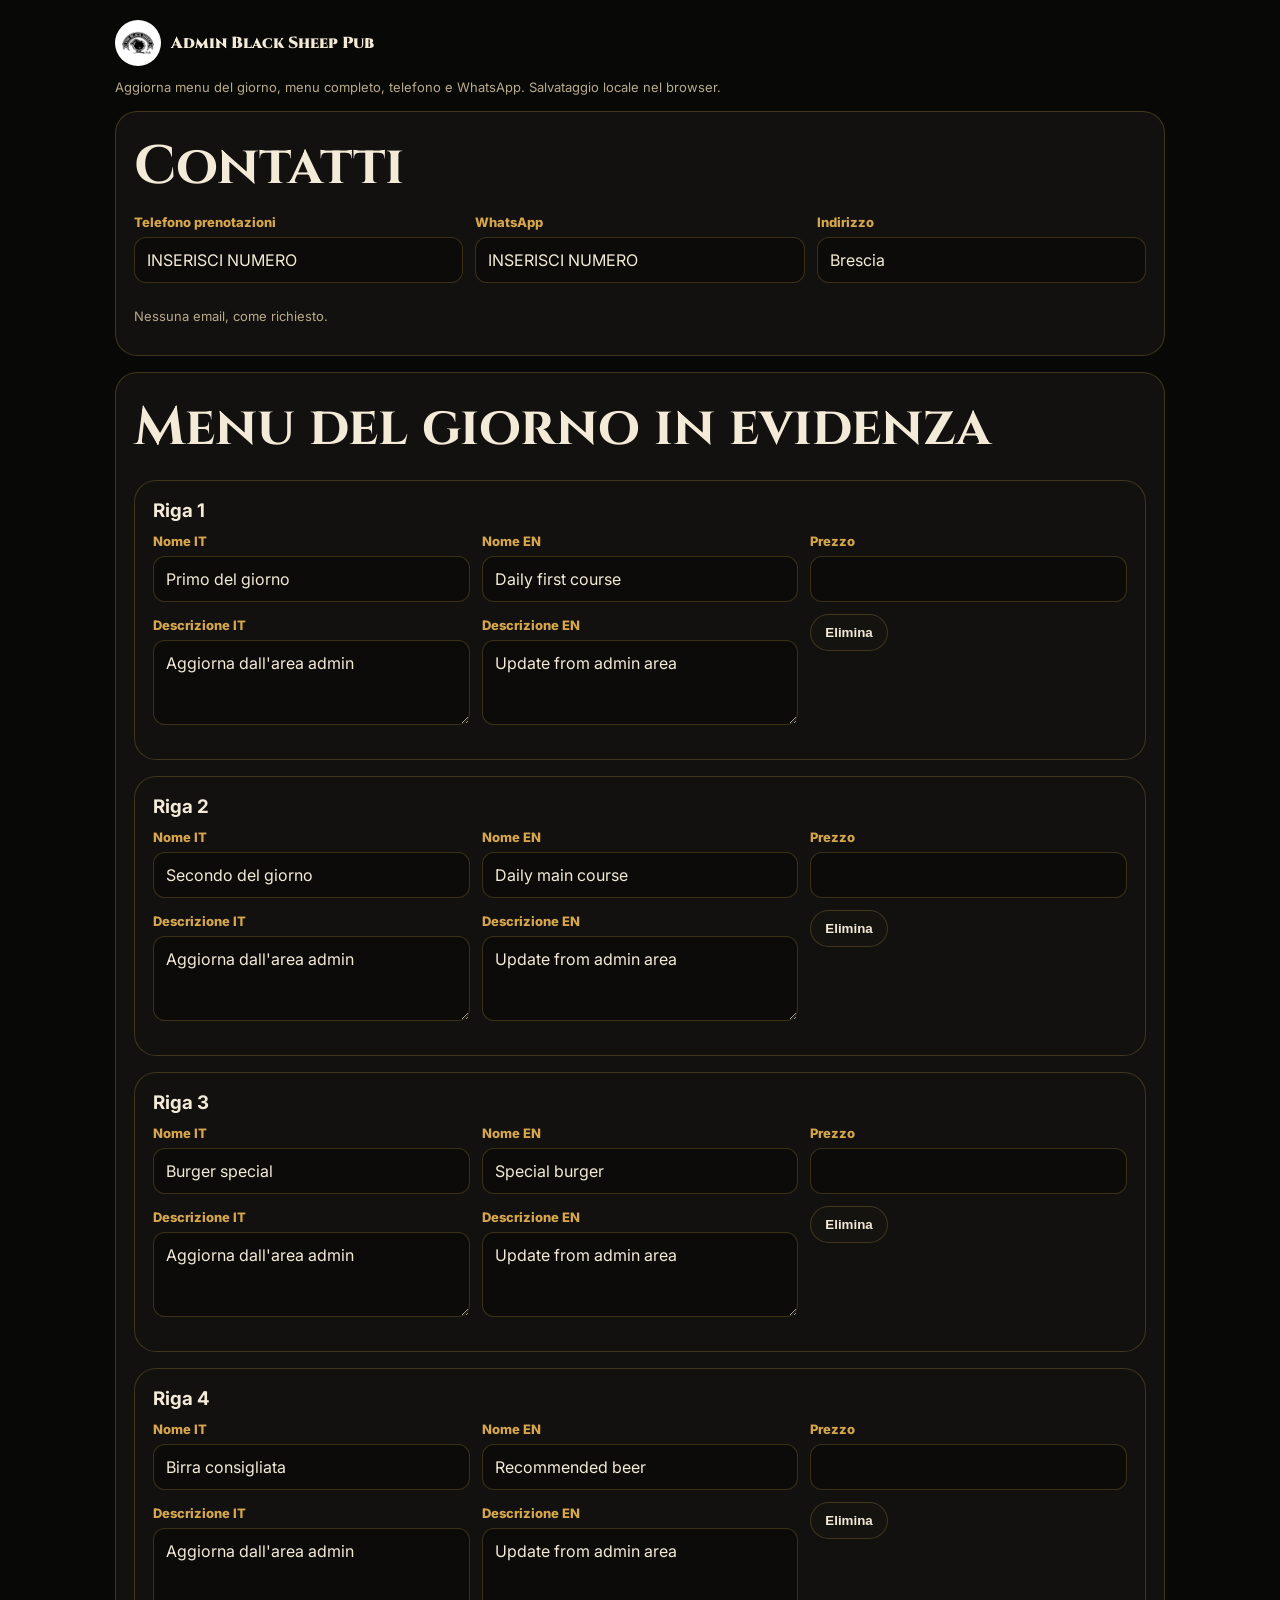
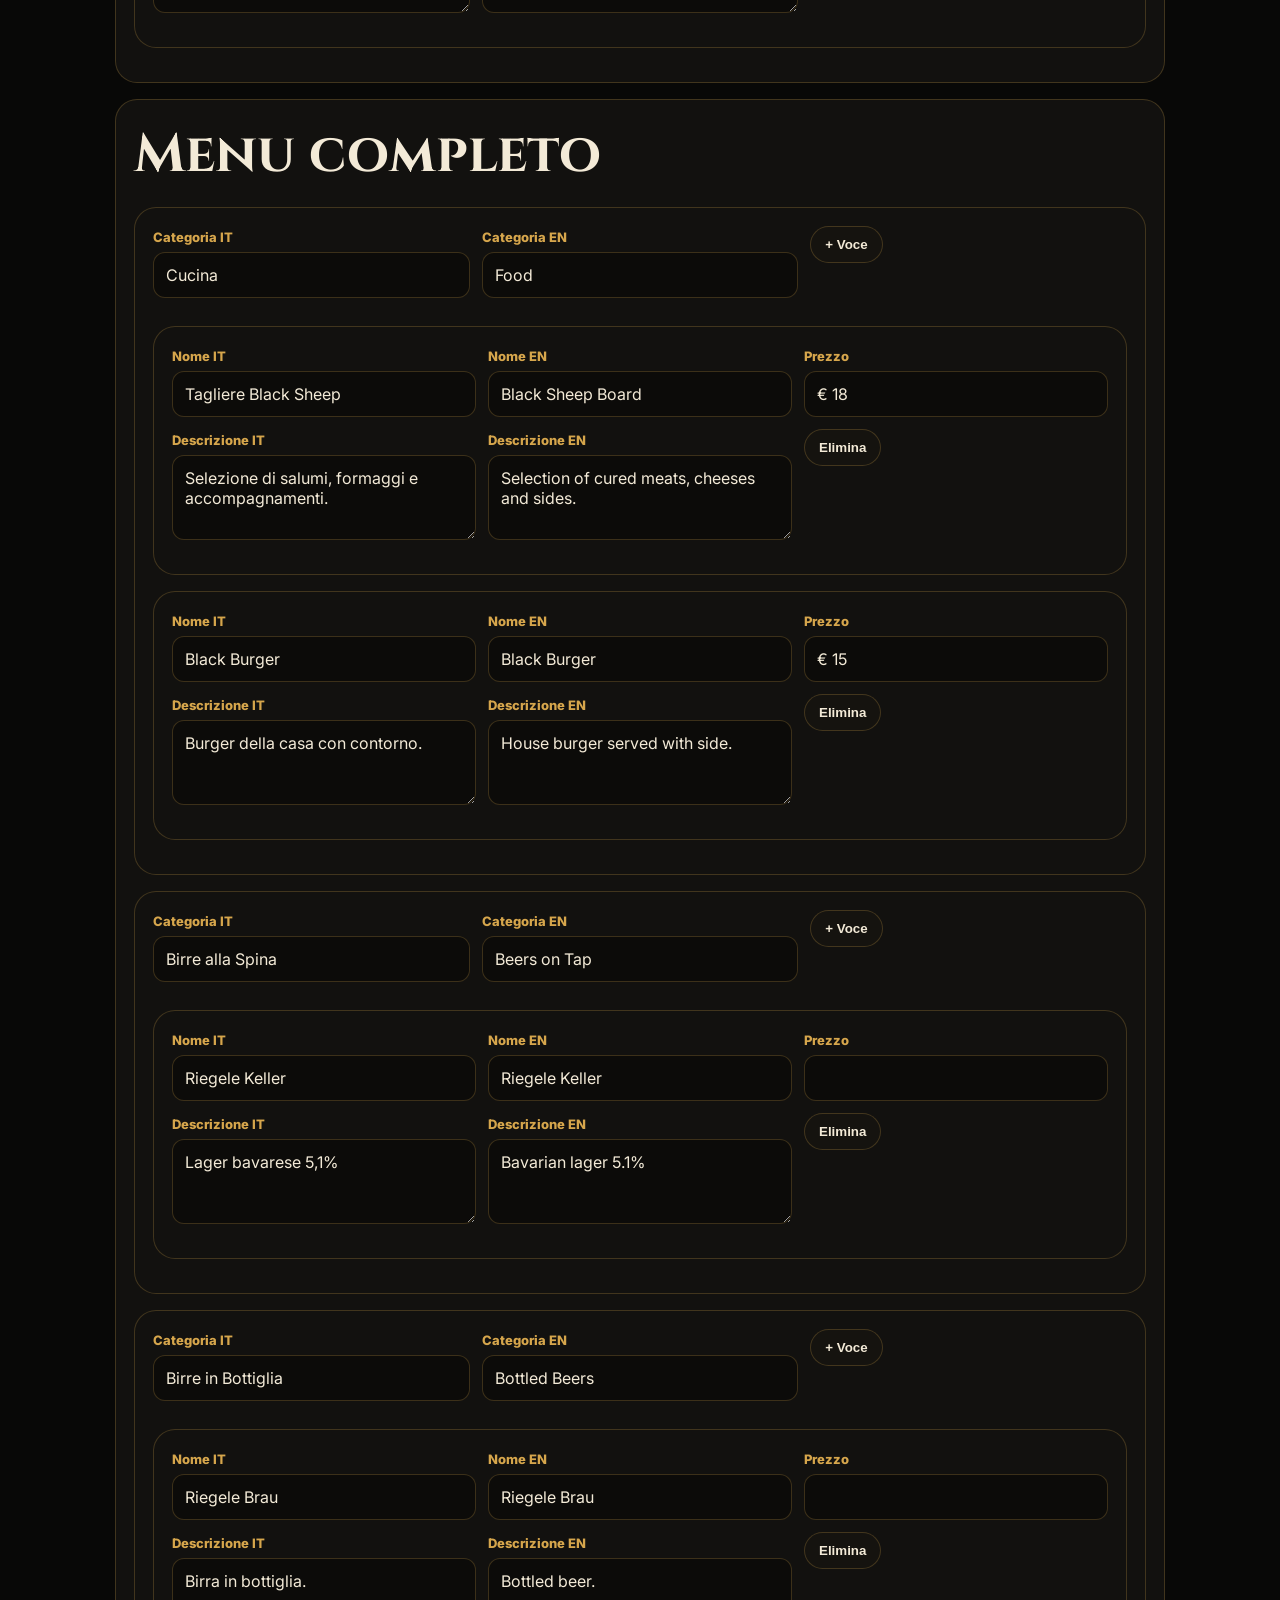
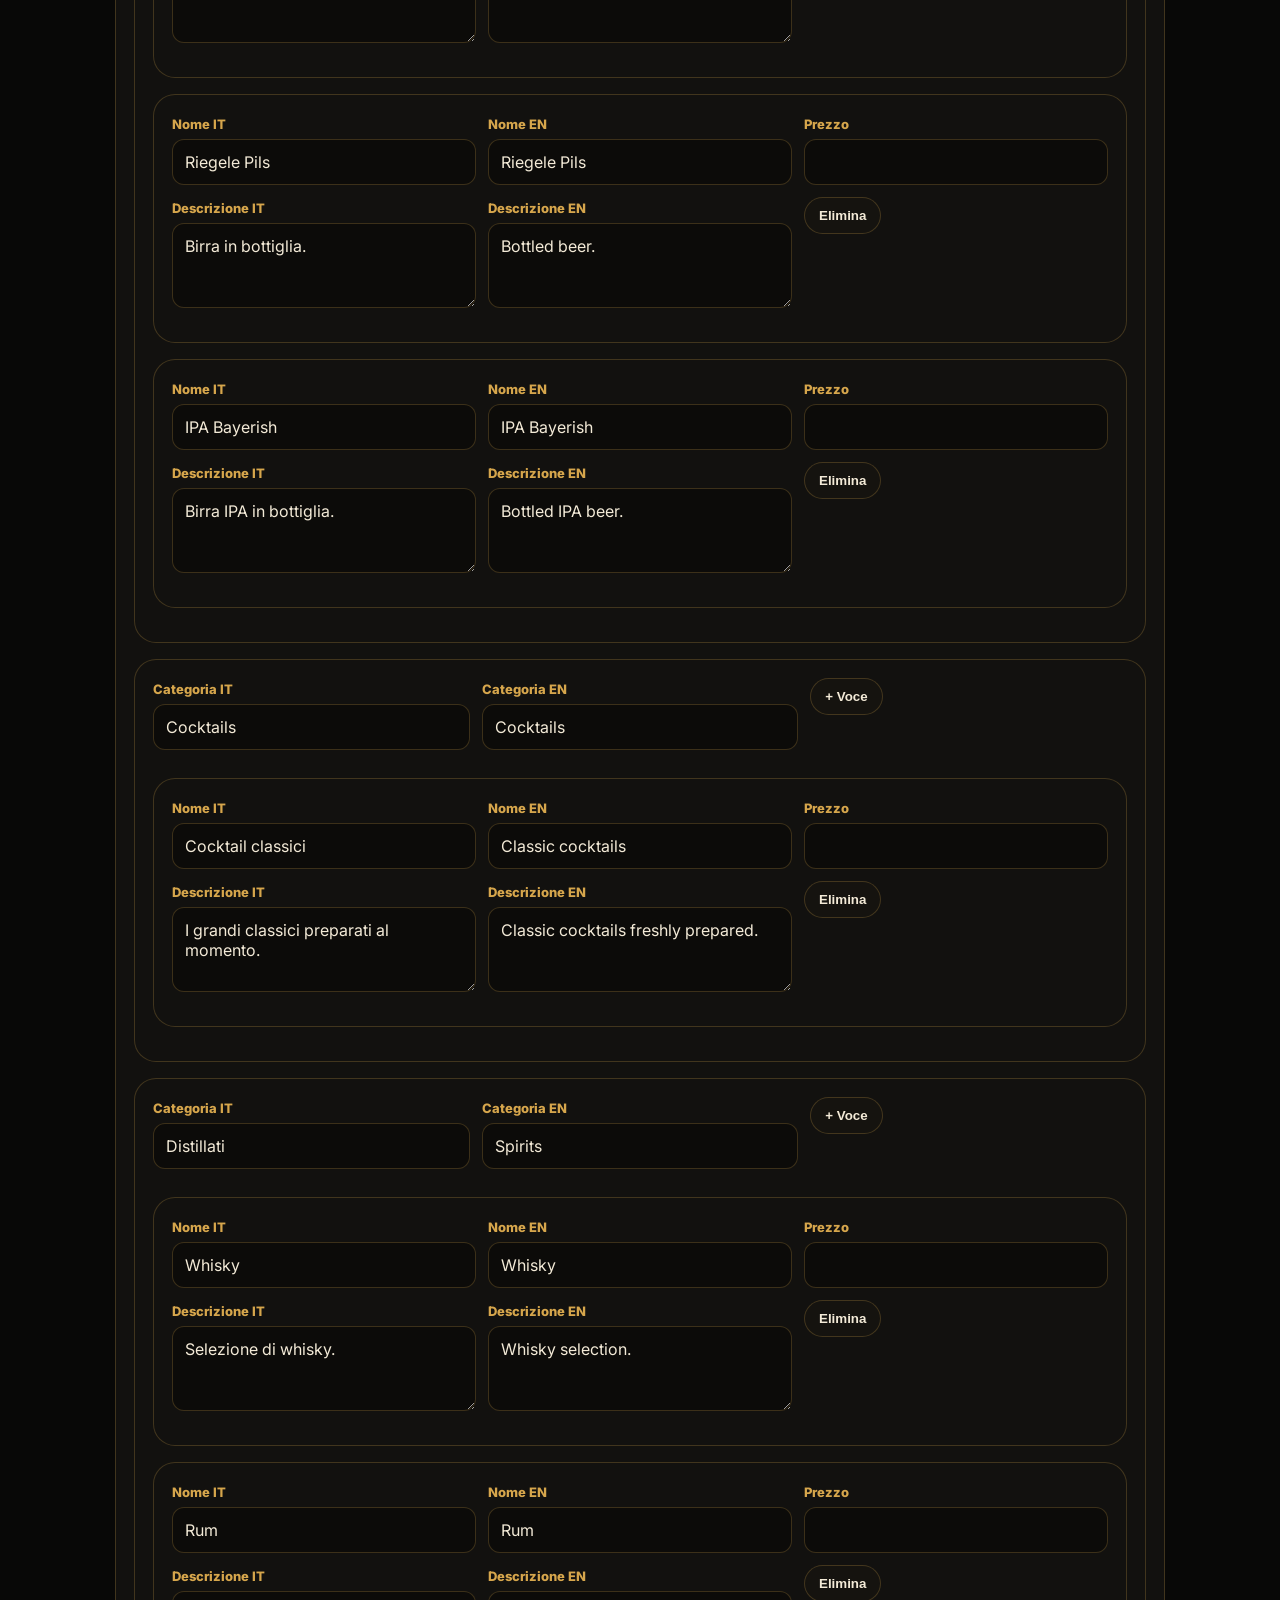
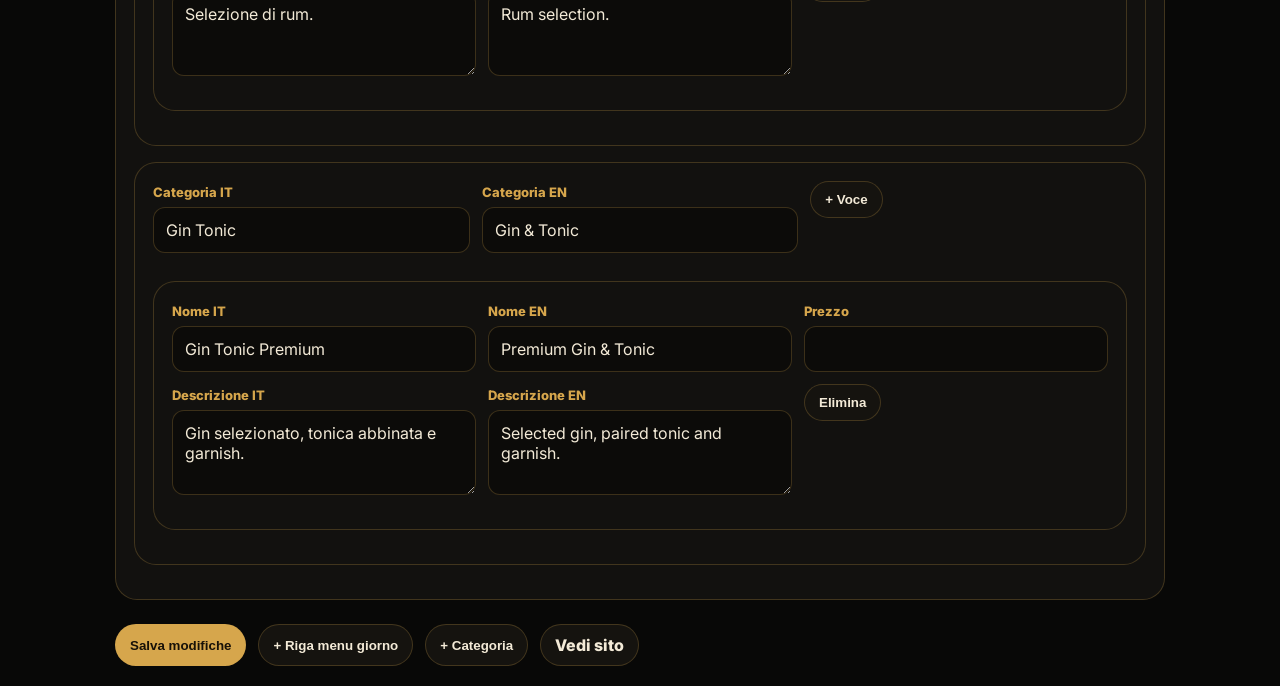
==== admin.html @ a59716fe "Add files via upload" ====
<!doctype html><html lang="it"><head><meta charset="utf-8"><meta name="viewport" content="width=device-width,initial-scale=1"><title>Admin Black Sheep</title><link rel="preconnect" href="https://fonts.googleapis.com"><link href="https://fonts.googleapis.com/css2?family=Cinzel:wght@500;700;900&family=Inter:wght@400;500;700;900&display=swap" rel="stylesheet"><link rel="stylesheet" href="style.css"></head><body class="admin"><div class="admin-panel"><div class="brand"><img src="assets/logo.jpg"><span>Admin Black Sheep Pub</span></div><p class="small">Aggiorna menu del giorno, menu completo, telefono e WhatsApp. Salvataggio locale nel browser.</p><div id="root"></div><div class="actions"><button class="primary" onclick="save()">Salva modifiche</button><button onclick="addDaily()">+ Riga menu giorno</button><button onclick="addCat()">+ Categoria</button><a class="btn" href="index.html">Vedi sito</a></div></div><script src="data.js"></script><script src="admin.js"></script></body></html>
---- style.css ----
:root{--bg:#080807;--panel:#12110f;--gold:#d6a64c;--cream:#f3ead7;--muted:#b9aa8b;--border:rgba(214,166,76,.24)}*{box-sizing:border-box}body{margin:0;background:var(--bg);color:var(--cream);font-family:Inter,system-ui,sans-serif}a{color:inherit}.nav{position:sticky;top:0;z-index:5;display:flex;justify-content:space-between;align-items:center;gap:12px;padding:12px 18px;background:rgba(8,8,7,.85);backdrop-filter:blur(10px);border-bottom:1px solid var(--border)}.brand{display:flex;align-items:center;gap:10px;font-family:Cinzel,serif;font-weight:900}.brand img{width:46px;height:46px;border-radius:50%;object-fit:contain;background:#fff;padding:3px}.lang{display:flex;gap:8px;flex-wrap:wrap}button,.btn{border:1px solid var(--border);background:#15130f;color:var(--cream);border-radius:999px;padding:10px 14px;font-weight:800;cursor:pointer;text-decoration:none}.active,.primary{background:var(--gold)!important;color:#171108!important}.hero{min-height:68vh;background:linear-gradient(90deg,rgba(8,8,7,.96),rgba(8,8,7,.65),rgba(8,8,7,.25)),url('assets/hero-beer.jpg') center/cover;display:flex;align-items:center;padding:34px 20px}.wrap{max-width:1120px;margin:0 auto;width:100%}.eyebrow{color:var(--gold);font-weight:900;text-transform:uppercase;letter-spacing:.18em;font-size:12px}h1{font-family:Cinzel,serif;font-size:clamp(40px,9vw,88px);line-height:.95;margin:16px 0}h2{font-family:Cinzel,serif;font-size:clamp(30px,5vw,54px);margin:0 0 8px}h3{margin:0 0 8px}.lead{font-size:19px;line-height:1.65;color:#eee1c7;max-width:690px}.actions{display:flex;gap:12px;flex-wrap:wrap;margin-top:24px}section{padding:58px 20px}.daily{background:radial-gradient(circle at top left,rgba(214,166,76,.18),transparent 45%),#0b0a08;border-top:1px solid var(--border);border-bottom:1px solid var(--border)}.box{border:1px solid var(--gold);border-radius:28px;padding:26px;background:rgba(0,0,0,.28)}.badge{display:inline-block;background:var(--gold);color:#15100a;padding:8px 12px;border-radius:999px;font-weight:900}.grid,.cards{display:grid;grid-template-columns:repeat(3,1fr);gap:18px}.menu-grid{display:grid;grid-template-columns:repeat(2,1fr);gap:14px}.photo{border-radius:24px;overflow:hidden;border:1px solid var(--border);background:var(--panel)}.photo img{width:100%;height:240px;object-fit:cover}.photo div{padding:18px}.item{background:rgba(255,255,255,.035);border:1px solid var(--border);border-radius:18px;padding:18px}.item-top{display:flex;justify-content:space-between;gap:14px;font-weight:900}.price{color:var(--gold);white-space:nowrap}.item p{margin:8px 0 0;color:var(--muted);line-height:1.5}.tabs{display:flex;gap:10px;overflow:auto;padding-bottom:12px;margin:20px 0}.tab{white-space:nowrap}.contact{background:var(--panel);border-top:1px solid var(--border)}.footer{text-align:center;color:var(--muted);padding:36px 18px}.admin{padding:20px}.admin-panel{max-width:1050px;margin:0 auto}.admin-card{border:1px solid var(--border);border-radius:22px;background:var(--panel);padding:18px;margin:16px 0}input,textarea{width:100%;background:#0c0b09;border:1px solid var(--border);border-radius:12px;color:var(--cream);padding:12px;margin:6px 0 12px;font:inherit}textarea{min-height:85px}label{font-weight:800;color:var(--gold);font-size:13px}.row{display:grid;grid-template-columns:repeat(3,1fr);gap:12px}.small{font-size:13px;color:var(--muted)}@media(max-width:850px){.grid,.cards,.menu-grid,.row{grid-template-columns:1fr}.brand span{display:none}.photo img{height:210px}}
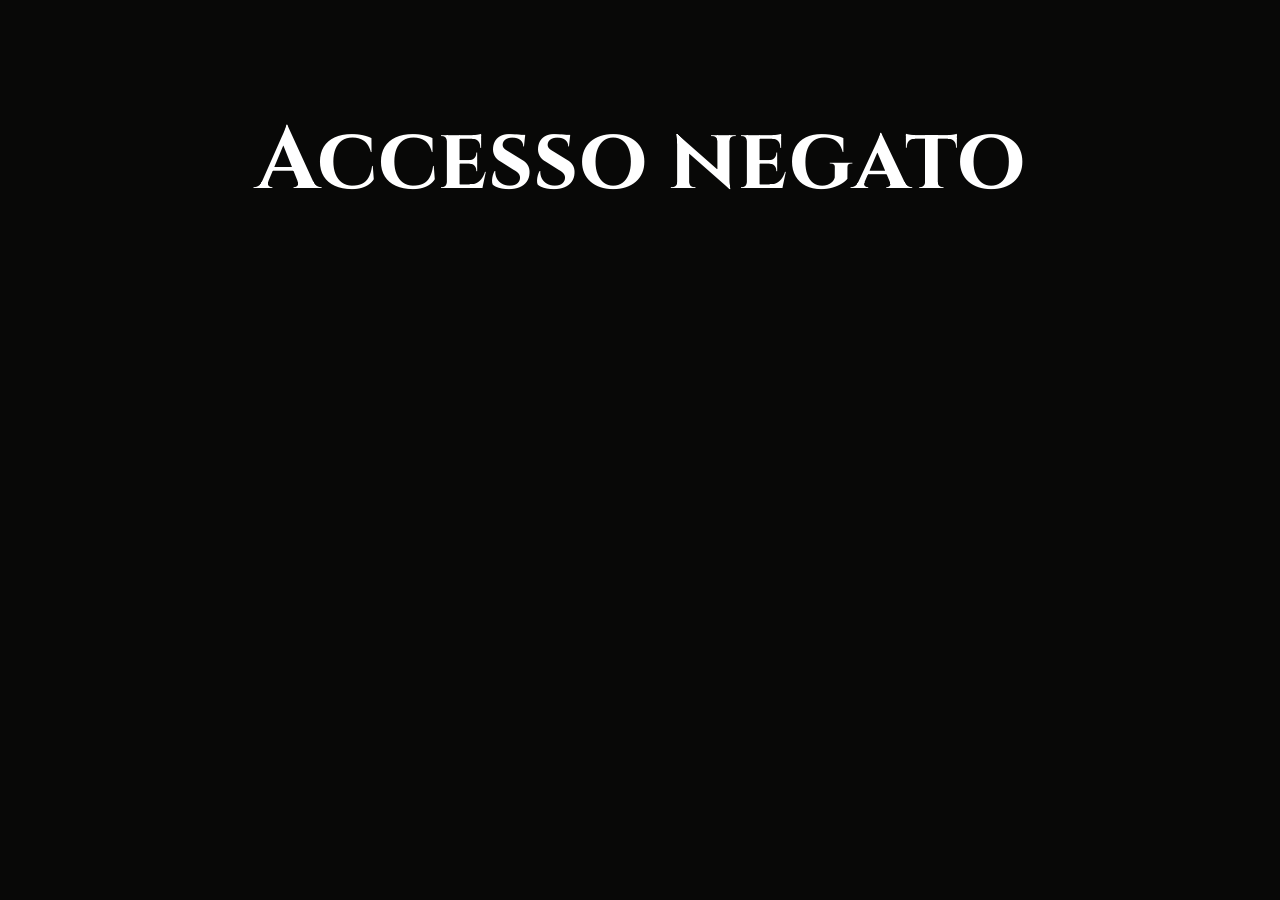
==== commit d030447b: "Update admin.html" ====
--- a/admin.html
+++ b/admin.html
@@ -1 +1,47 @@
-<!doctype html><html lang="it"><head><meta charset="utf-8"><meta name="viewport" content="width=device-width,initial-scale=1"><title>Admin Black Sheep</title><link rel="preconnect" href="https://fonts.googleapis.com"><link href="https://fonts.googleapis.com/css2?family=Cinzel:wght@500;700;900&family=Inter:wght@400;500;700;900&display=swap" rel="stylesheet"><link rel="stylesheet" href="style.css"></head><body class="admin"><div class="admin-panel"><div class="brand"><img src="assets/logo.jpg"><span>Admin Black Sheep Pub</span></div><p class="small">Aggiorna menu del giorno, menu completo, telefono e WhatsApp. Salvataggio locale nel browser.</p><div id="root"></div><div class="actions"><button class="primary" onclick="save()">Salva modifiche</button><button onclick="addDaily()">+ Riga menu giorno</button><button onclick="addCat()">+ Categoria</button><a class="btn" href="index.html">Vedi sito</a></div></div><script src="data.js"></script><script src="admin.js"></script></body></html>+<!doctype html>
+<html lang="it">
+<head>
+<meta charset="utf-8">
+<meta name="viewport" content="width=device-width,initial-scale=1">
+<title>Admin Black Sheep</title>
+
+<link rel="preconnect" href="https://fonts.googleapis.com">
+<link href="https://fonts.googleapis.com/css2?family=Cinzel:wght@500;700;900&family=Inter:wght@400;500;700;900&display=swap" rel="stylesheet">
+
+<link rel="stylesheet" href="style.css">
+</head>
+
+<body class="admin">
+
+<div class="admin-panel">
+
+<div class="brand">
+  <img src="assets/logo.jpg">
+  <span>Admin Black Sheep Pub</span>
+</div>
+
+<p class="small">
+  Aggiorna menu del giorno, menu completo, telefono e WhatsApp.
+  Salvataggio locale nel browser.
+</p>
+
+<div class="topbar">
+  <div class="logo-admin">BLACK SHEEP PUB</div>
+
+  <div class="top-actions">
+    <button onclick="save()" class="top-btn gold">💾 Salva</button>
+    <button onclick="addDaily()" class="top-btn">➕ Menu Giorno</button>
+    <button onclick="addCat()" class="top-btn">📂 Categoria</button>
+    <a href="index.html" class="top-btn link-btn">👁️ Vedi sito</a>
+  </div>
+</div>
+
+<div id="root"></div>
+
+</div>
+
+<script src="data.js"></script>
+<script src="admin.js"></script>
+
+</body>
+</html>
